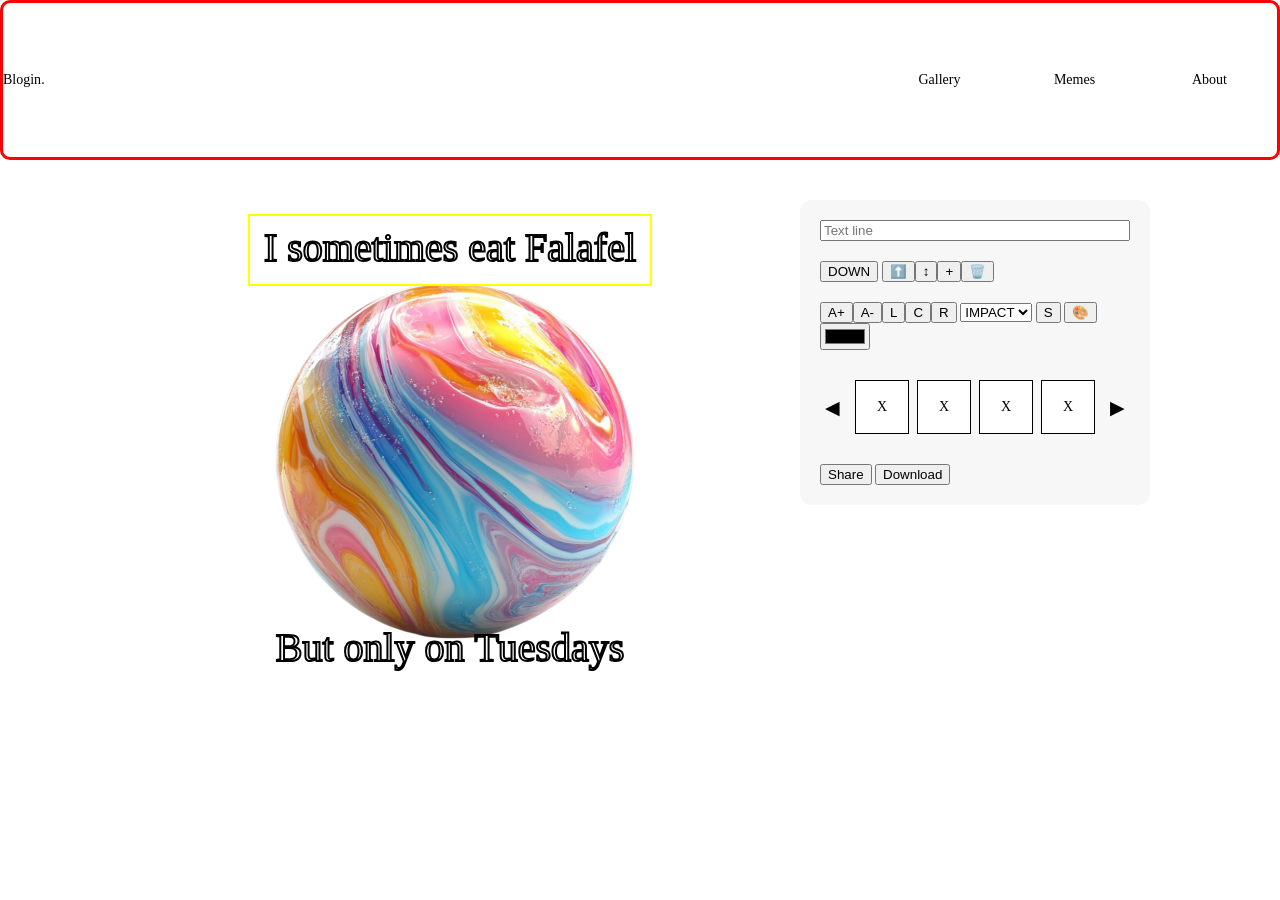
==== memes.html @ 2a2f9bb6 "Added an actual canvas.. Restructured *alot* My bad.." ====
<!DOCTYPE html>
<html lang="en">

<head>
    <meta charset="UTF-8">
    <meta name="viewport" content="width=device-width, initial-scale=1.0">
    <title>Document</title>
    <link rel="stylesheet" href="css/styles.css">
</head>

<body onload="onInit()">
    <header class="pageheader sticky flex space-between align-center full">
        <div class="logo">Blogin<span>.</span></div>
        <nav class="headernav">
            <ul class="clean-list flex">
                <li><a href="/">Gallery</a></li>
                <li><a href="/">Memes</a></li>
                <li><a href="/">About</a></li>

            </ul>
        </nav>
    </header>
    <main class="main-content editor-layout">
        <section class="display-meme" id="display-meme">
            <canvas id="meme-canvas" width="500" height="500" style="width: 100%; height: auto;"></canvas>
        </section>


        <section class="editor-ui">
            <input type="text" class="control-input" placeholder="Text line" oninput="onSetLineText(this.value)">


            <div class="control-grid-small">

                <button class="control-btn" onclick="onSelectBottomText()">DOWN</button>
                <button class="control-btn" onclick="onSelectTopText()">⬆️</button></button><button class="btn-switch"
                    onclick="onSwitchText()">↕️</button><button>+</button><button>🗑️</button>
            </div>

            <div class="styling-grid">
                <button>A+</button><button>A-</button><button>L</button><button>C</button><button>R</button>
                <select class="font-select">
                    <option>IMPACT</option>
                </select>
                <button>S</button><label for="colorPicker" style="cursor: pointer;">
                    <button type="button" style="pointer-events: none;">🎨</button>
                </label>

                <input type="color" id="colorPicker" oninput="onSetColor(this.value)">
            </div>

            <div class="carousel-container">
                <button class="nav-btn">◀</button>

                <div class="previews">
                    <div class="box">X</div>
                    <div class="box">X</div>
                    <div class="box">X</div>
                    <div class="box">X</div>
                </div>

                <button class="nav-btn">▶</button>
            </div>

            <div class="footer-btns">
                <button class="share">Share</button>
                <button class="download">Download</button>
            </div>
        </section>
    </main>
    <script src="js/services/editor.service.js"></script>
    <script src="js/editor.controller.js"></script>


</body>

</html>
---- css/styles.css ----
@import url(./basics/base.css);
@import url(./basics/layout.css);
@import url(./basics/vars.css);
@import url(./basics/helpers.css);
@import url(./components/mainheader.css);
@import url(./components/logo.css);
@import url(./components/editortext.css);
@import url(./components/mainnav.css);
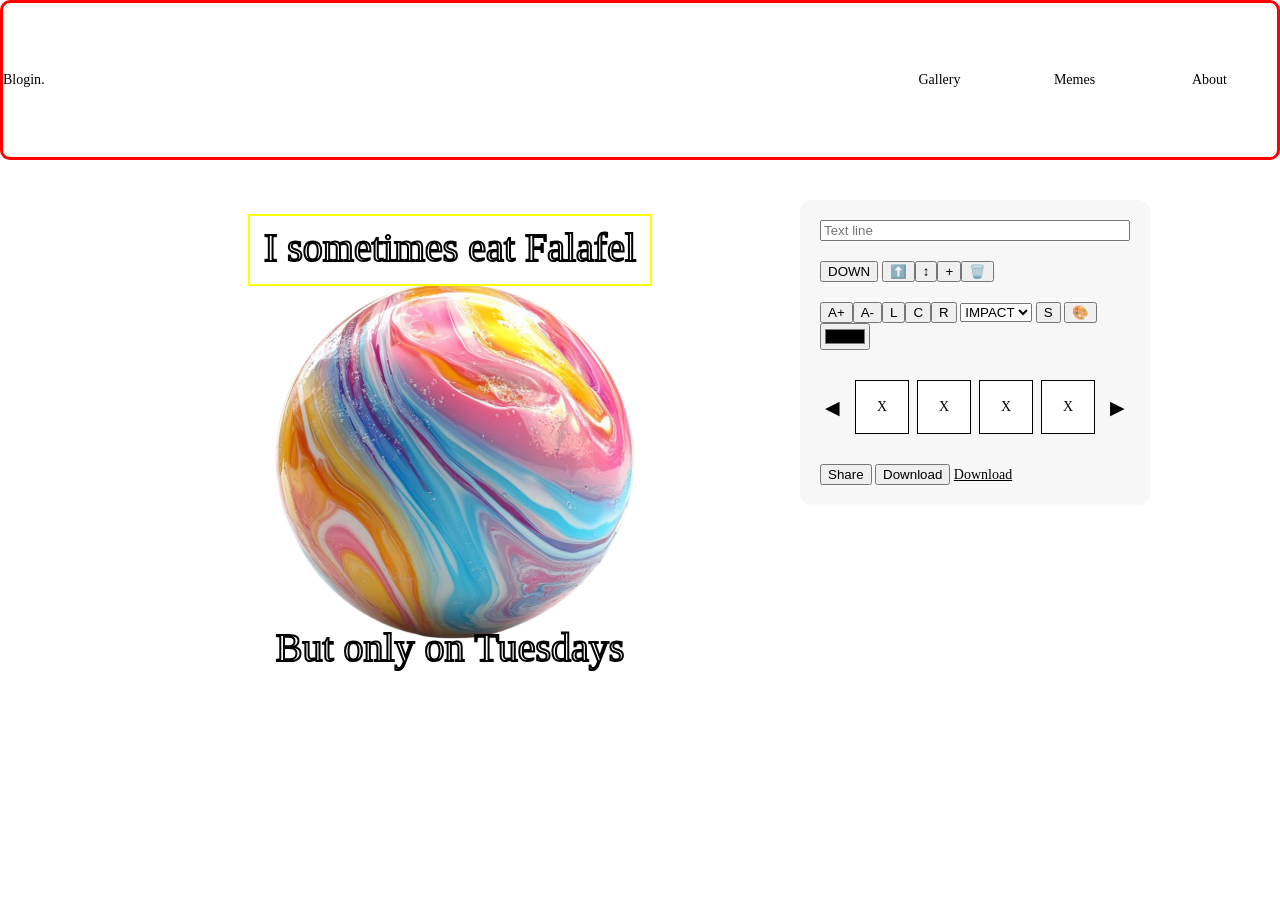
==== commit c8649ad8: "Tried something out, undid it. Unsure if anything else i mighta changed so i'm committing just to be" ====
--- a/memes.html
+++ b/memes.html
@@ -38,7 +38,7 @@
             </div>
 
             <div class="styling-grid">
-                <button>A+</button><button>A-</button><button>L</button><button>C</button><button>R</button>
+                <button onclick="onSetFontSize(5)">A+</button><button  onclick="onSetFontSize(-5)">A-</button><button>L</button><button>C</button><button>R</button>
                 <select class="font-select">
                     <option>IMPACT</option>
                 </select>
@@ -64,7 +64,8 @@
 
             <div class="footer-btns">
                 <button class="share">Share</button>
-                <button class="download">Download</button>
+                <button class="download" onclick = "downloadCanvas(this)">Download</button>
+                <a href="#" onclick="downloadCanvas(this)" download="file-name">Download</a>
             </div>
         </section>
     </main>
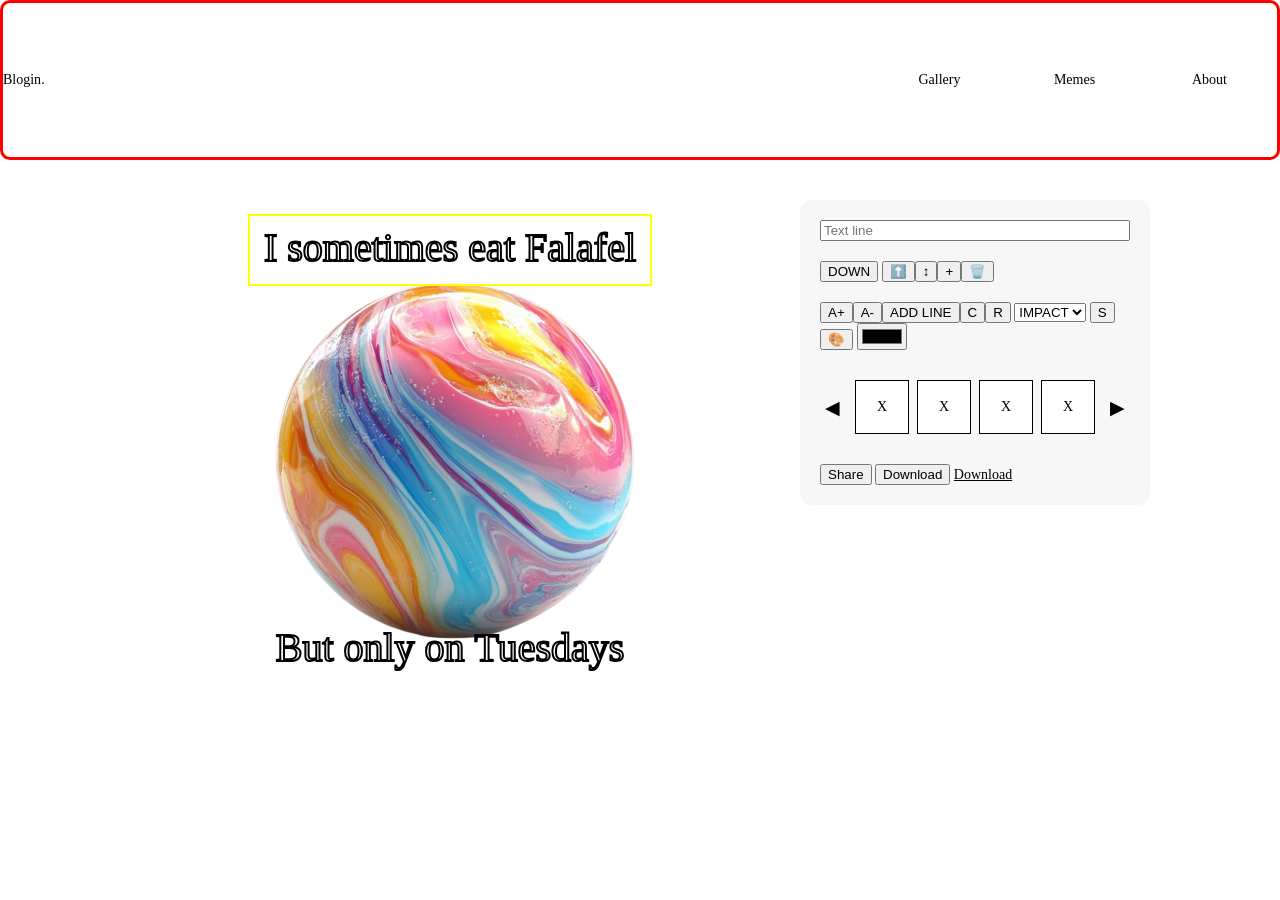
==== commit 292bceef: "Added primitie add line button I sadly spent most of the day restructuring the damn code because I d" ====
--- a/memes.html
+++ b/memes.html
@@ -37,8 +37,8 @@
                     onclick="onSwitchText()">↕️</button><button>+</button><button>🗑️</button>
             </div>
 
-            <div class="styling-grid">
-                <button onclick="onSetFontSize(5)">A+</button><button  onclick="onSetFontSize(-5)">A-</button><button>L</button><button>C</button><button>R</button>
+            <div class="styling-grid"> 
+                <button onclick="onSetFontSize(5)">A+</button><button  onclick="onSetFontSize(-5)">A-</button><button onclick = "onAddLine()">ADD LINE</button><button>C</button><button>R</button>
                 <select class="font-select">
                     <option>IMPACT</option>
                 </select>
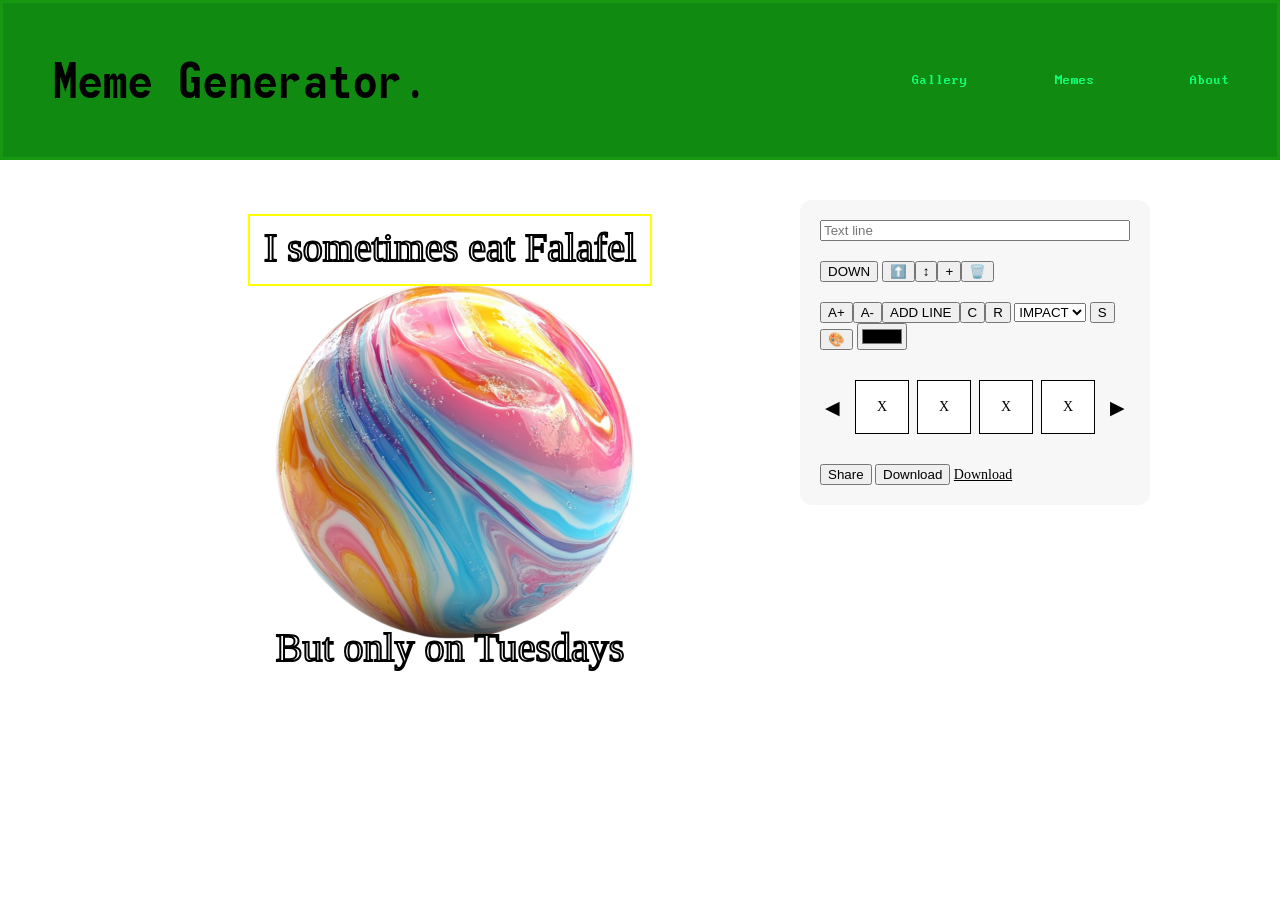
==== commit 83c56e6e: "Stylized a bit, added drag, and delete Remember I'm sending tthe final final project on friday! Yest" ====
--- a/memes.html
+++ b/memes.html
@@ -10,7 +10,7 @@
 
 <body onload="onInit()">
     <header class="pageheader sticky flex space-between align-center full">
-        <div class="logo">Blogin<span>.</span></div>
+        <div class="logo">Meme Generator<span>.</span></div>
         <nav class="headernav">
             <ul class="clean-list flex">
                 <li><a href="/">Gallery</a></li>
@@ -34,7 +34,7 @@
 
                 <button class="control-btn" onclick="onSelectBottomText()">DOWN</button>
                 <button class="control-btn" onclick="onSelectTopText()">⬆️</button></button><button class="btn-switch"
-                    onclick="onSwitchText()">↕️</button><button>+</button><button>🗑️</button>
+                    onclick="onSwitchText()">↕️</button><button>+</button><button onclick="onDeleteLine()">🗑️</button>
             </div>
 
             <div class="styling-grid"> 
--- a/css/styles.css
+++ b/css/styles.css
@@ -1,5 +1,6 @@
 @import url(./basics/base.css);
 @import url(./basics/layout.css);
+@import url(./basics/typography.css);
 @import url(./basics/vars.css);
 @import url(./basics/helpers.css);
 @import url(./components/mainheader.css);
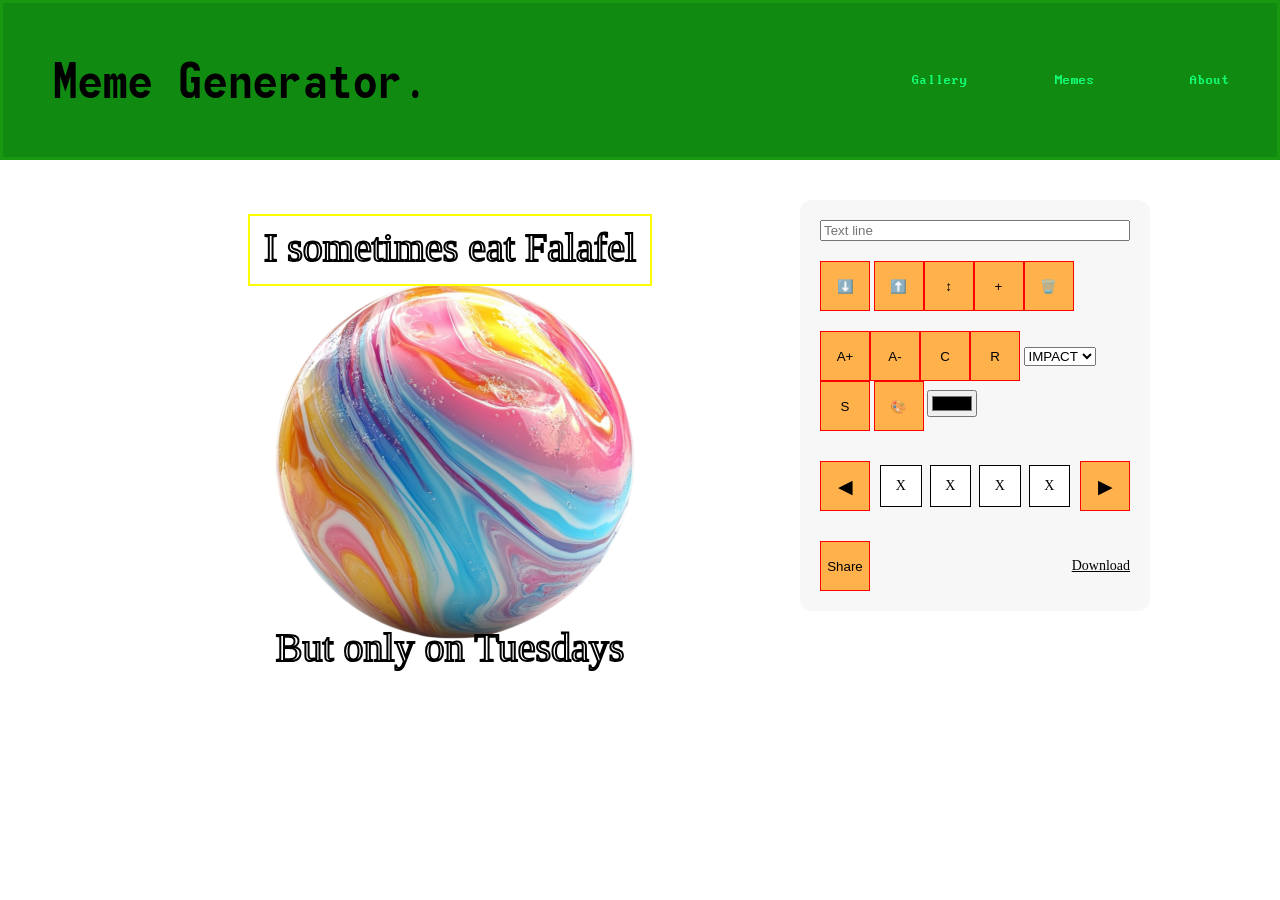
==== commit 5a5675ac: "added more stuff" ====
--- a/memes.html
+++ b/memes.html
@@ -32,13 +32,13 @@
 
             <div class="control-grid-small">
 
-                <button class="control-btn" onclick="onSelectBottomText()">DOWN</button>
+                <button class="control-btn" onclick="onSelectBottomText()">⬇️</button>
                 <button class="control-btn" onclick="onSelectTopText()">⬆️</button></button><button class="btn-switch"
-                    onclick="onSwitchText()">↕️</button><button>+</button><button onclick="onDeleteLine()">🗑️</button>
+                    onclick="onSwitchText()">↕️</button><button onclick = "onAddLine()">+</button><button onclick="onDeleteLine()">🗑️</button>
             </div>
 
             <div class="styling-grid"> 
-                <button onclick="onSetFontSize(5)">A+</button><button  onclick="onSetFontSize(-5)">A-</button><button onclick = "onAddLine()">ADD LINE</button><button>C</button><button>R</button>
+                <button onclick="onSetFontSize(5)">A+</button><button  onclick="onSetFontSize(-5)">A-</button><button>C</button><button>R</button>
                 <select class="font-select">
                     <option>IMPACT</option>
                 </select>
@@ -62,9 +62,8 @@
                 <button class="nav-btn">▶</button>
             </div>
 
-            <div class="footer-btns">
+            <div class="footer-btns  flex space-between align-center">
                 <button class="share">Share</button>
-                <button class="download" onclick = "downloadCanvas(this)">Download</button>
                 <a href="#" onclick="downloadCanvas(this)" download="file-name">Download</a>
             </div>
         </section>
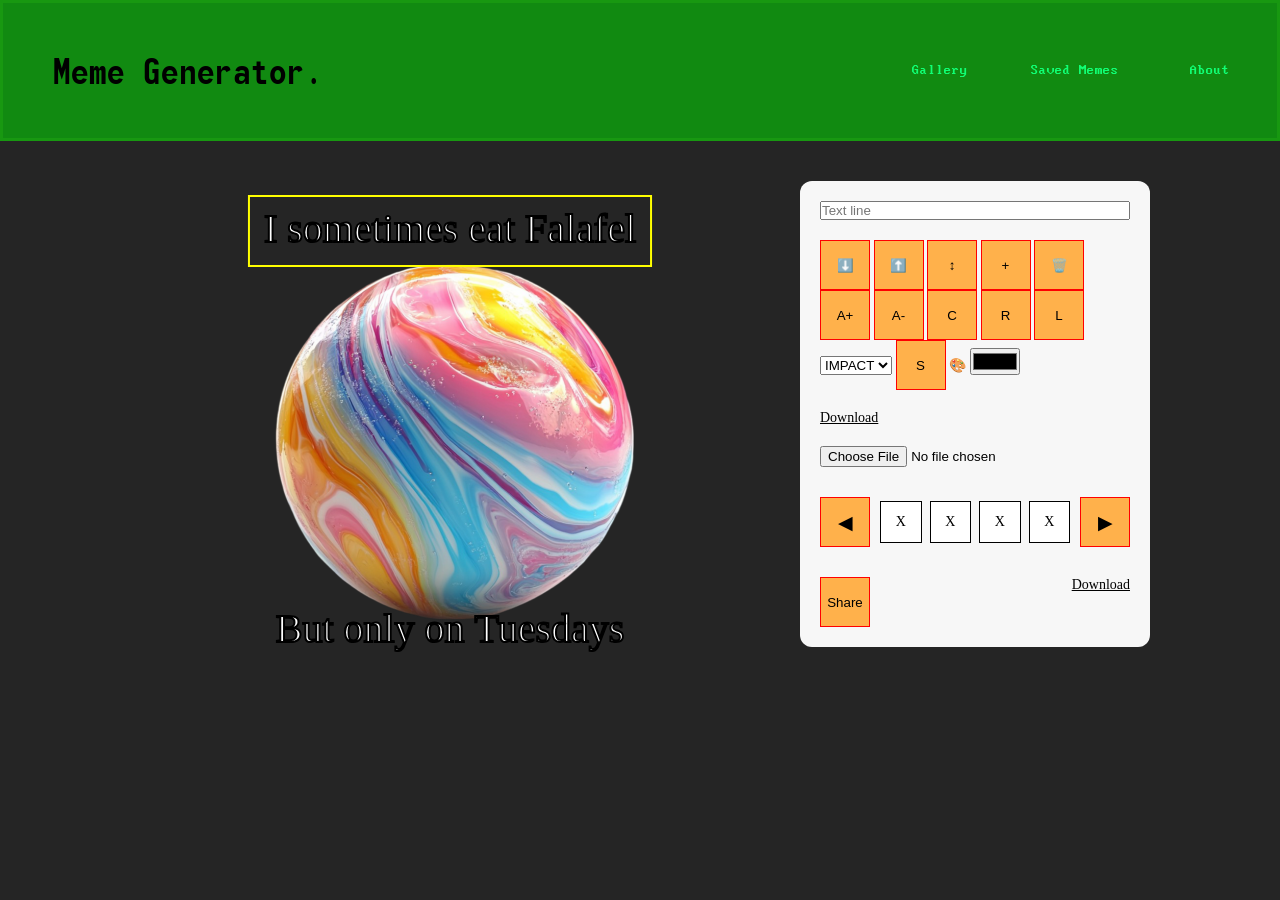
==== commit 6462e1b5: "Local storage I didn't do as much as i'd have liked due to only getting my proper medicine around th" ====
--- a/memes.html
+++ b/memes.html
@@ -4,74 +4,84 @@
 <head>
     <meta charset="UTF-8">
     <meta name="viewport" content="width=device-width, initial-scale=1.0">
-    <title>Document</title>
+    <title>Meme Generator</title>
     <link rel="stylesheet" href="css/styles.css">
 </head>
 
 <body onload="onInit()">
-    <header class="pageheader sticky flex space-between align-center full">
+    <header class="pageheader flex space-between align-center full">
         <div class="logo">Meme Generator<span>.</span></div>
         <nav class="headernav">
             <ul class="clean-list flex">
                 <li><a href="/">Gallery</a></li>
-                <li><a href="/">Memes</a></li>
+                <li><a href="savedmemes.html">Saved Memes</a></li>
                 <li><a href="/">About</a></li>
-
             </ul>
         </nav>
     </header>
+
     <main class="main-content editor-layout">
         <section class="display-meme" id="display-meme">
-            <canvas id="meme-canvas" width="500" height="500" style="width: 100%; height: auto;"></canvas>
+            <canvas id="meme-canvas" width="500" height="500"></canvas>
         </section>
 
-
         <section class="editor-ui">
+            
             <input type="text" class="control-input" placeholder="Text line" oninput="onSetLineText(this.value)">
-
-
-            <div class="control-grid-small">
-
+            <div class = "buttonwrapper">
+            <div class="control-row">
                 <button class="control-btn" onclick="onSelectBottomText()">⬇️</button>
-                <button class="control-btn" onclick="onSelectTopText()">⬆️</button></button><button class="btn-switch"
-                    onclick="onSwitchText()">↕️</button><button onclick = "onAddLine()">+</button><button onclick="onDeleteLine()">🗑️</button>
+                <button class="control-btn" onclick="onSelectTopText()">⬆️</button>
+                <button class="btn-switch" onclick="onSwitchText()">↕️</button>
+                <button onclick="onAddLine()">+</button>
+                <button onclick="onDeleteLine()">🗑️</button>
             </div>
 
-            <div class="styling-grid"> 
-                <button onclick="onSetFontSize(5)">A+</button><button  onclick="onSetFontSize(-5)">A-</button><button>C</button><button>R</button>
-                <select class="font-select">
-                    <option>IMPACT</option>
-                </select>
-                <button>S</button><label for="colorPicker" style="cursor: pointer;">
-                    <button type="button" style="pointer-events: none;">🎨</button>
-                </label>
+            <div class="styling-box"> 
+                <div class="control-row">
+                    <button onclick="onSetFontSize(5)">A+</button>
+                    <button onclick="onSetFontSize(-5)">A-</button>
+                    <button>C</button>
+                    <button>R</button>
+                    <button onclick="onAddImage()">L</button> </div>
+                
+                <div class="control-row">
+                    <select class="font-select">
+                        <option>IMPACT</option>
+                    </select>
+                    <button>S</button>
+                    <label for="colorPicker" class="color-label">
+                        🎨
+                        <input type="color" id="colorPicker" oninput="onSetColor(this.value)">
+                    </label>
+                </div>
+            </div>
+</div>
+     <a href="#" class="download-link" onclick="onSaveMeme(this)" >Download</a>
 
-                <input type="color" id="colorPicker" oninput="onSetColor(this.value)">
-            </div>
-
+<input type="file" class="file-input btn" name="image" onchange="onImgInput(event)" />
             <div class="carousel-container">
                 <button class="nav-btn">◀</button>
-
                 <div class="previews">
                     <div class="box">X</div>
                     <div class="box">X</div>
                     <div class="box">X</div>
                     <div class="box">X</div>
                 </div>
-
+                
                 <button class="nav-btn">▶</button>
             </div>
 
-            <div class="footer-btns  flex space-between align-center">
+            <div class="footer-btns flex space-between">
                 <button class="share">Share</button>
-                <a href="#" onclick="downloadCanvas(this)" download="file-name">Download</a>
+                <a href="#" class="download-link" onclick="downloadCanvas(this)" download="my-meme.png">Download</a>
             </div>
         </section>
     </main>
+    <script src="js/upload.service.js"></script>
     <script src="js/services/editor.service.js"></script>
+     <script src="js/services/storage.service.js"></script>
+    
     <script src="js/editor.controller.js"></script>
-
-
 </body>
-
 </html>
--- a/css/styles.css
+++ b/css/styles.css
@@ -6,4 +6,5 @@
 @import url(./components/mainheader.css);
 @import url(./components/logo.css);
 @import url(./components/editortext.css);
-@import url(./components/mainnav.css);+@import url(./components/mainnav.css);
+@import url(./setup/mq.css);
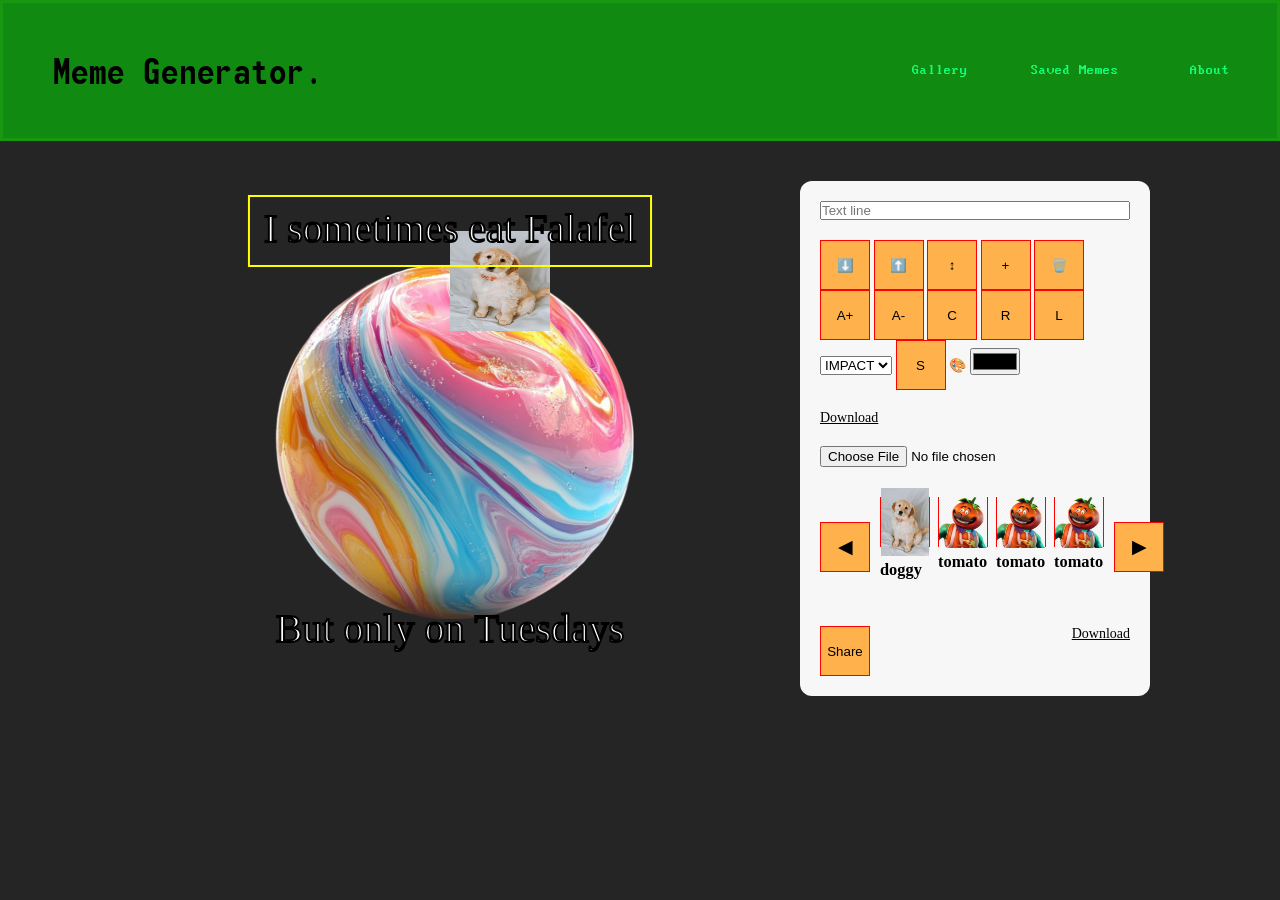
==== commit 9b426466: "added very primitive sticker system a" ====
--- a/memes.html
+++ b/memes.html
@@ -26,49 +26,50 @@
         </section>
 
         <section class="editor-ui">
-            
+
             <input type="text" class="control-input" placeholder="Text line" oninput="onSetLineText(this.value)">
-            <div class = "buttonwrapper">
-            <div class="control-row">
-                <button class="control-btn" onclick="onSelectBottomText()">⬇️</button>
-                <button class="control-btn" onclick="onSelectTopText()">⬆️</button>
-                <button class="btn-switch" onclick="onSwitchText()">↕️</button>
-                <button onclick="onAddLine()">+</button>
-                <button onclick="onDeleteLine()">🗑️</button>
-            </div>
+            <div class="buttonwrapper">
+                <div class="control-row">
+                    <button class="control-btn" onclick="onSelectBottomText()">⬇️</button>
+                    <button class="control-btn" onclick="onSelectTopText()">⬆️</button>
+                    <button class="btn-switch" onclick="onSwitchText()">↕️</button>
+                    <button onclick="onAddLine()">+</button>
+                    <button onclick="onDeleteLine()">🗑️</button>
+                </div>
 
-            <div class="styling-box"> 
-                <div class="control-row">
-                    <button onclick="onSetFontSize(5)">A+</button>
-                    <button onclick="onSetFontSize(-5)">A-</button>
-                    <button>C</button>
-                    <button>R</button>
-                    <button onclick="onAddImage()">L</button> </div>
-                
-                <div class="control-row">
-                    <select class="font-select">
-                        <option>IMPACT</option>
-                    </select>
-                    <button>S</button>
-                    <label for="colorPicker" class="color-label">
-                        🎨
-                        <input type="color" id="colorPicker" oninput="onSetColor(this.value)">
-                    </label>
+                <div class="styling-box">
+                    <div class="control-row">
+                        <button onclick="onSetFontSize(5)">A+</button>
+                        <button onclick="onSetFontSize(-5)">A-</button>
+                        <button>C</button>
+                        <button>R</button>
+                        <button onclick="onAddImage()">L</button>
+                    </div>
+
+                    <div class="control-row">
+                        <select class="font-select">
+                            <option>IMPACT</option>
+                        </select>
+                        <button>S</button>
+                        <label for="colorPicker" class="color-label">
+                            🎨
+                            <input type="color" id="colorPicker" oninput="onSetColor(this.value)">
+                        </label>
+                    </div>
                 </div>
             </div>
-</div>
-     <a href="#" class="download-link" onclick="onSaveMeme(this)" >Download</a>
+            <a href="#" class="download-link" onclick="onSaveMeme(this)">Download</a>
 
-<input type="file" class="file-input btn" name="image" onchange="onImgInput(event)" />
+            <input type="file" class="file-input btn" name="image" onchange="onImgInput(event)" />
             <div class="carousel-container">
                 <button class="nav-btn">◀</button>
-                <div class="previews">
-                    <div class="box">X</div>
-                    <div class="box">X</div>
-                    <div class="box">X</div>
-                    <div class="box">X</div>
+                <div class="previews" id = "previews">
+                    <img src="image.jpeg" class="box" alt="Meme 1">
+                    <img src="image.jpeg" class="box" alt="Meme 2">
+                    <img src="image.jpeg" class="box" alt="Meme 3">
+                    <img src="image.jpeg" class="box" alt="Meme 4">
                 </div>
-                
+
                 <button class="nav-btn">▶</button>
             </div>
 
@@ -80,8 +81,9 @@
     </main>
     <script src="js/upload.service.js"></script>
     <script src="js/services/editor.service.js"></script>
-     <script src="js/services/storage.service.js"></script>
-    
+    <script src="js/services/storage.service.js"></script>
+
     <script src="js/editor.controller.js"></script>
 </body>
+
 </html>
--- a/css/styles.css
+++ b/css/styles.css
@@ -7,4 +7,5 @@
 @import url(./components/logo.css);
 @import url(./components/editortext.css);
 @import url(./components/mainnav.css);
+@import url(./components/tags.css);
 @import url(./setup/mq.css);
